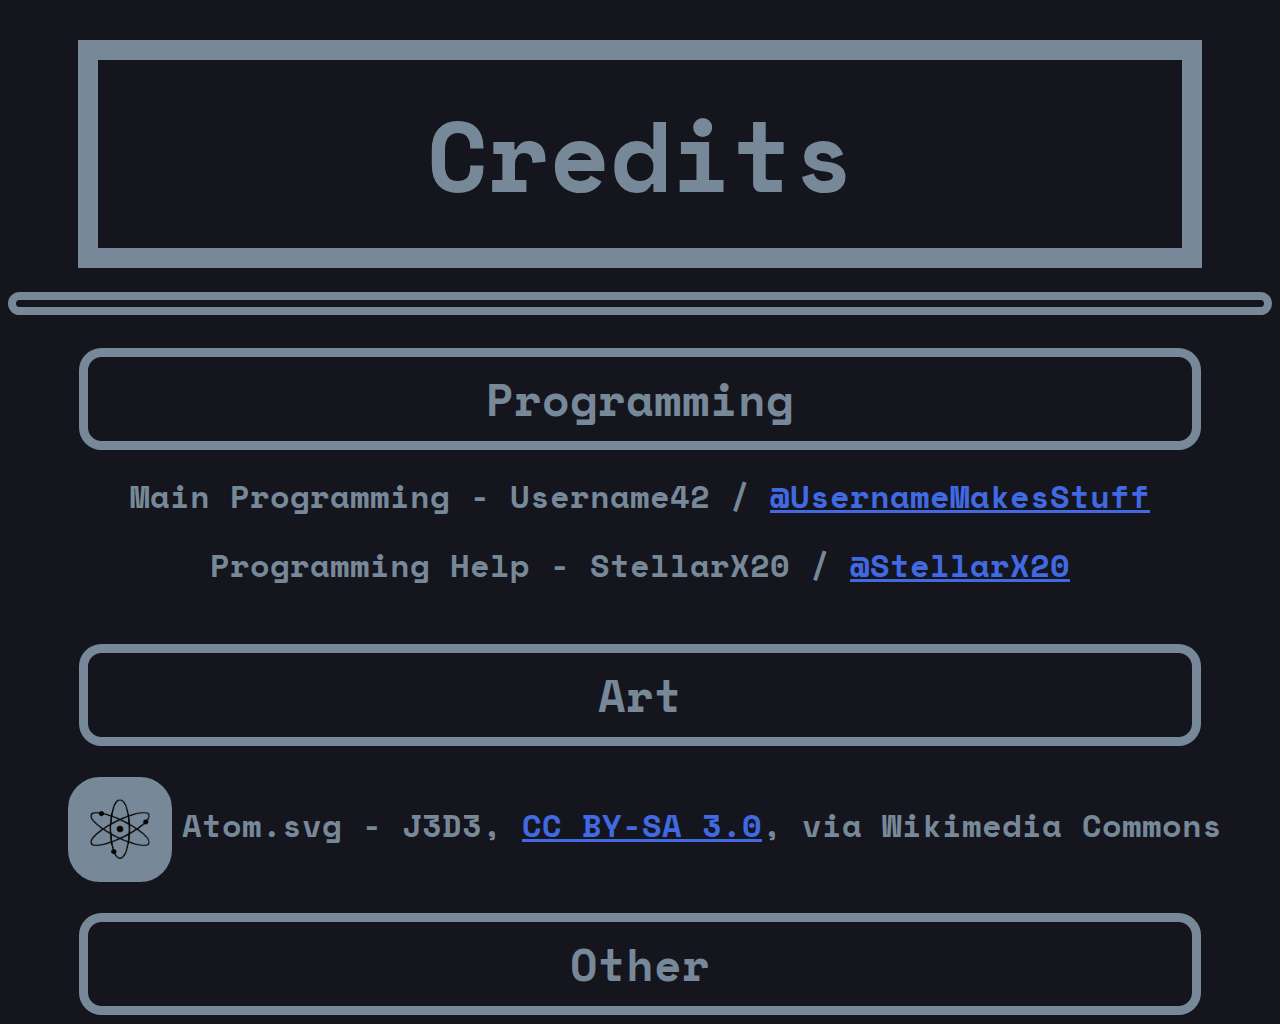
==== game/credits.html @ 58be7863 "Lay down more CSS framework and credits" ====
<!DOCTYPE html>
<html>
    <head>
        <title>ITT - Credits</title>
        <link rel="stylesheet" href="../stylesheets/game.css">
    </head>
    <body>
        <h1 class="lightBox sharp title">Credits</h1>
        <br>
        <div class="line"></div>
        <br>
        <h1 class="lightBox lessSharp subtitle">Programming</h1>
            <h1>Main Programming - Username42 / <a href="https://github.com/UsernameMakesStuff">@UsernameMakesStuff</a></h1>
            <h1>Programming Help - StellarX20 / <a href="https://github.com/StellarX20">@StellarX20</a></h1>
            <br>
        <h1 class="lightBox lessSharp subtitle">Art</h1>
            <h1><img src="../images/atom.png" height=60" width="60" class="fillBox" style="vertical-align: middle; margin: 0.3em;">Atom.svg - J3D3, <a href="https://creativecommons.org/licenses/by-sa/3.0">CC BY-SA 3.0</a>, via Wikimedia Commons</h1>
        <h1 class="lightBox lessSharp subtitle">Other</h1>
    </body>
</html>
---- stylesheets/game.css ----
@import url('https://fonts.googleapis.com/css2?family=Space+Mono:ital,wght@0,400;0,700;1,400;1,700&display=swap');

html {
    font-family: 'Space Mono', monospace, sans-serif;
    background-color: rgb(20, 21, 29);
    color: lightslategrey;
    text-align: center;
}

button {
    font-family: 'Space Mono', monospace, sans-serif;
    background-color: rgb(20, 21, 29);
    color: lightslategrey;
    text-align: center;
}

a {
    color: royalBlue;
}

a:visited {
    color: rebeccaPurple;
}

a:hover {
    color: slateBlue;
}

.bold {
    font-weight: 800;
}

.lightBox {
    border: 0.2em solid lightslategray;
    border-radius: 1em;
    padding: 0.2em;
}

.darkBox {
    border: 0.5em solid lightslategray;
    border-radius: 1em;
    padding: 0.2em;
}

.fillBox {
    background-color: lightslategray;
    border: 0.5em solid lightslategray;
    border-radius: 1em;
    padding: 0.2em;
}

.line {
    height: 1px;
    border: 0.5em solid lightslategray;
    border-radius: 1em;
    padding: 0.2em;
}

.sharp {
    border-radius: 0px;
}

.lessSharp {
    border-radius: 0.5em;
}

.title {
    font-size: 100px;
    margin: 0.4em 0.7em;
    margin-bottom: 0em;
}

.subtitle {
    font-size: 45px;
    margin: 0.2em 1.57em;
}

.menuButton {
    margin: 0.8em;
    padding: 0.6em 1em;
    font-size: 20px;
    width: 10em;
}

.normal {
    color: lightslategray;
}

.normal:visited {
    color: lightslategray;
}

.normal:hover {
    color: lightslategray;
}
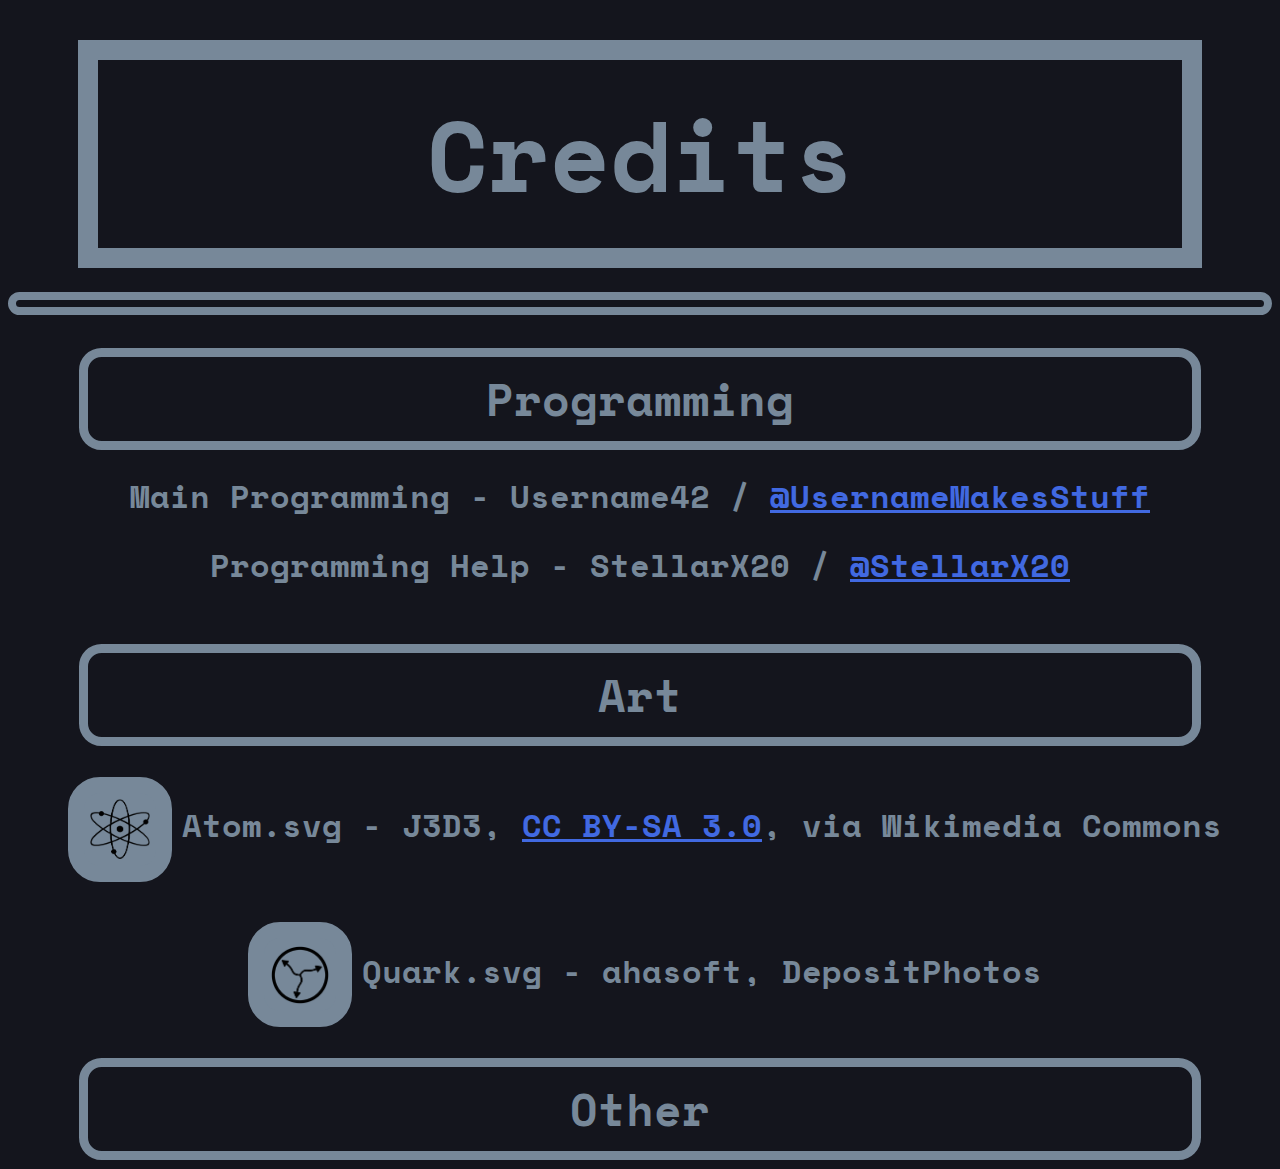
==== commit 606c2146: "Created basic images and console" ====
--- a/game/credits.html
+++ b/game/credits.html
@@ -15,6 +15,7 @@
             <br>
         <h1 class="lightBox lessSharp subtitle">Art</h1>
             <h1><img src="../images/atom.png" height=60" width="60" class="fillBox" style="vertical-align: middle; margin: 0.3em;">Atom.svg - J3D3, <a href="https://creativecommons.org/licenses/by-sa/3.0">CC BY-SA 3.0</a>, via Wikimedia Commons</h1>
+            <h1><img src="../images/quark.png" height=60" width="60" class="fillBox" style="vertical-align: middle; margin: 0.3em;">Quark.svg - ahasoft, DepositPhotos</h1>
         <h1 class="lightBox lessSharp subtitle">Other</h1>
     </body>
 </html>--- a/stylesheets/game.css
+++ b/stylesheets/game.css
@@ -82,6 +82,24 @@
     width: 10em;
 }
 
+.console {
+    color: lightgreen;
+    background-color: rgb(20, 29, 25);
+    border-color:rgb(20, 29, 25);
+    text-align: left;
+    font-size: 35px;
+    margin: 0.2em 1.5em;
+}
+
+.consoleImg {
+    background-color: rgb(25, 38, 33);
+    border-color: rgb(20, 29, 25);
+    border-style: double;
+    vertical-align: middle;
+    margin-right: 0.3em;
+    opacity: 1;
+}
+
 .normal {
     color: lightslategray;
 }
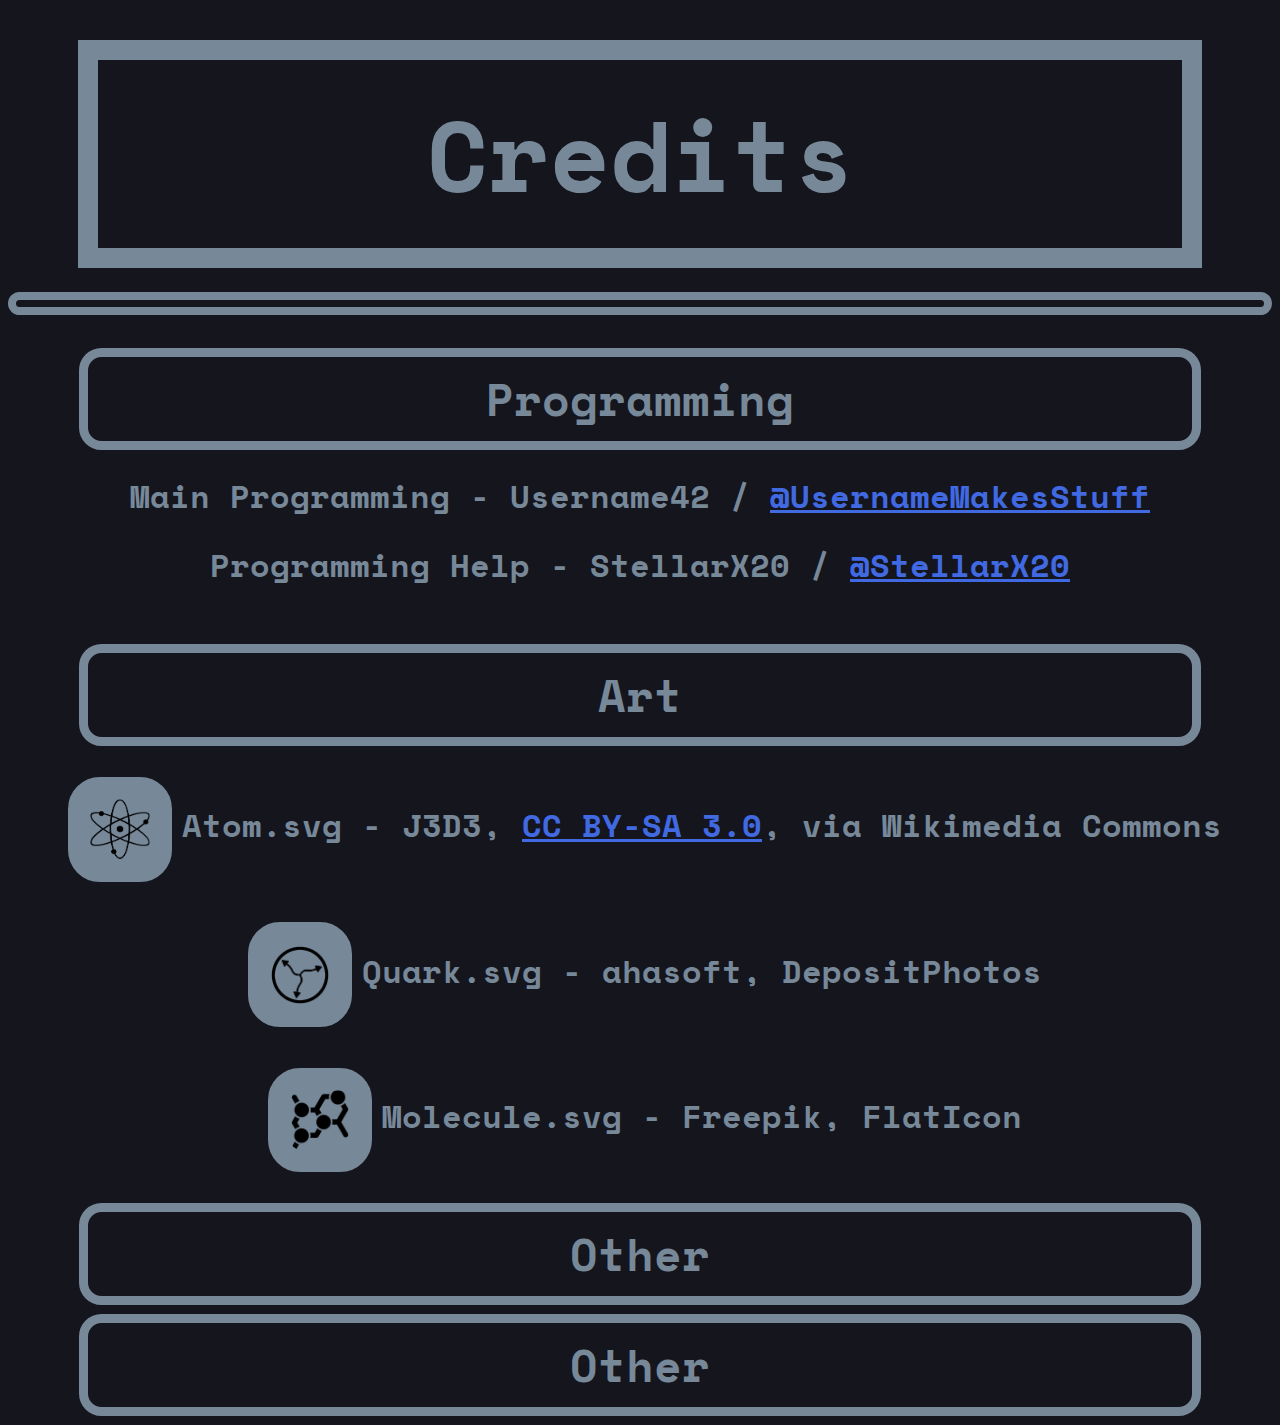
==== commit ca1ed20d: "Added placeholder for options, added images" ====
--- a/game/credits.html
+++ b/game/credits.html
@@ -1,7 +1,8 @@
 <!DOCTYPE html>
-<html>
+<html lang="en">
     <head>
         <title>ITT - Credits</title>
+        <meta charset="UTF-8">
         <link rel="stylesheet" href="../stylesheets/game.css">
     </head>
     <body>
@@ -16,6 +17,8 @@
         <h1 class="lightBox lessSharp subtitle">Art</h1>
             <h1><img src="../images/atom.png" height=60" width="60" class="fillBox" style="vertical-align: middle; margin: 0.3em;">Atom.svg - J3D3, <a href="https://creativecommons.org/licenses/by-sa/3.0">CC BY-SA 3.0</a>, via Wikimedia Commons</h1>
             <h1><img src="../images/quark.png" height=60" width="60" class="fillBox" style="vertical-align: middle; margin: 0.3em;">Quark.svg - ahasoft, DepositPhotos</h1>
+            <h1><img src="../images/molecule.png" height=60" width="60" class="fillBox" style="vertical-align: middle; margin: 0.3em;">Molecule.svg - Freepik, FlatIcon</h1>
+        <h1 class="lightBox lessSharp subtitle">Other</h1>
         <h1 class="lightBox lessSharp subtitle">Other</h1>
     </body>
 </html>--- a/stylesheets/game.css
+++ b/stylesheets/game.css
@@ -82,6 +82,14 @@
     width: 10em;
 }
 
+.menuButton:hover {
+    border-color: rgb(64, 75, 84);
+}
+
+.menuButton:active {
+    border-color: rgb(36, 44, 52);
+}
+
 .console {
     color: lightgreen;
     background-color: rgb(20, 29, 25);
